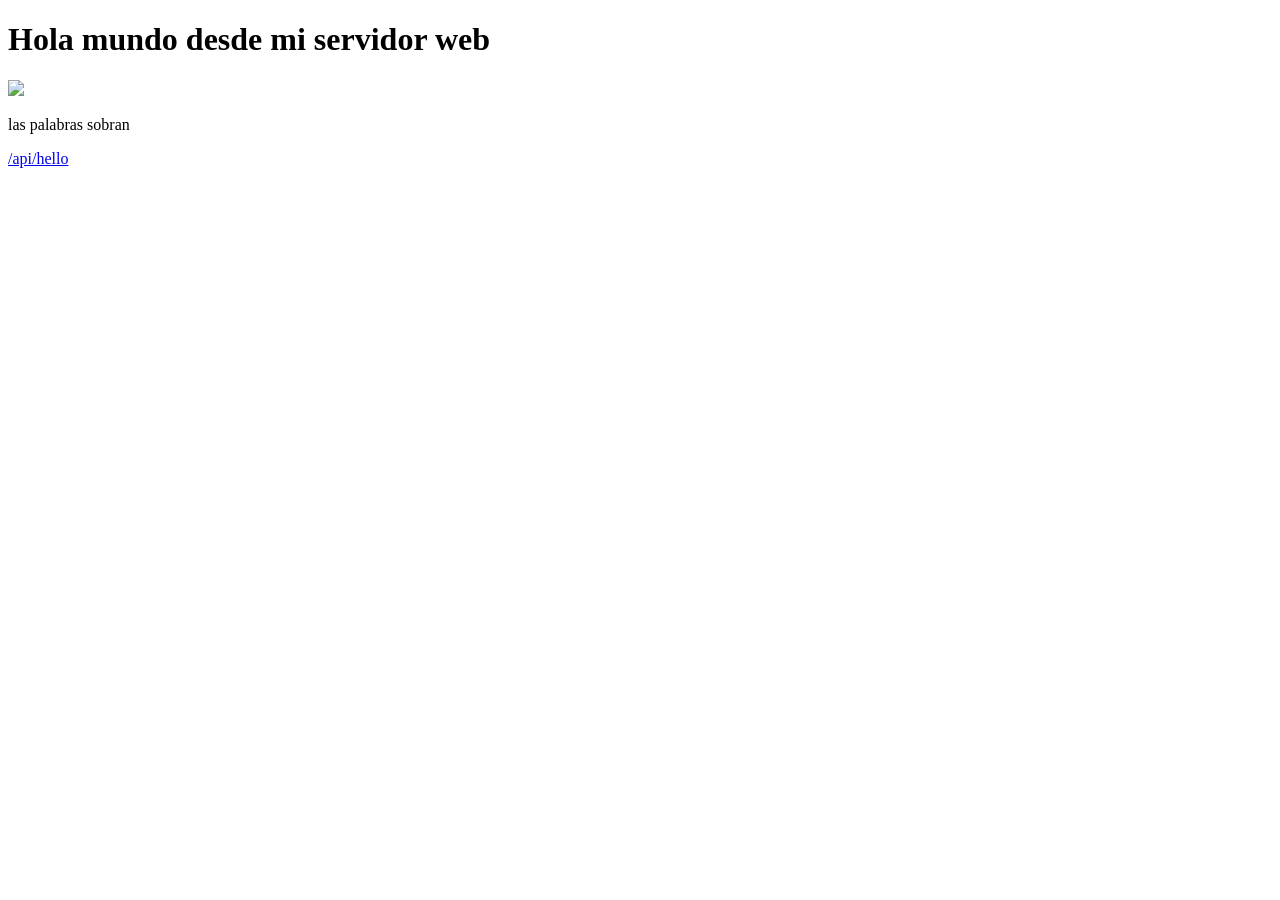
==== src/main/resources/static/index.html @ 337ae67b "subiendo la practica 1" ====
<!DOCTYPE html>
<html lang="en">
<head>
    <meta charset="UTF-8">
    <title>Mi primer server</title>
</head>
<body>
    <h1> Hola mundo desde mi servidor web</h1>
    <img src="https://i.ibb.co/gZKgPH7c/imagen-random.jpg">
    <p>las palabras sobran</p>
    <a href="/api/hello">/api/hello</a>
</body>
</html>
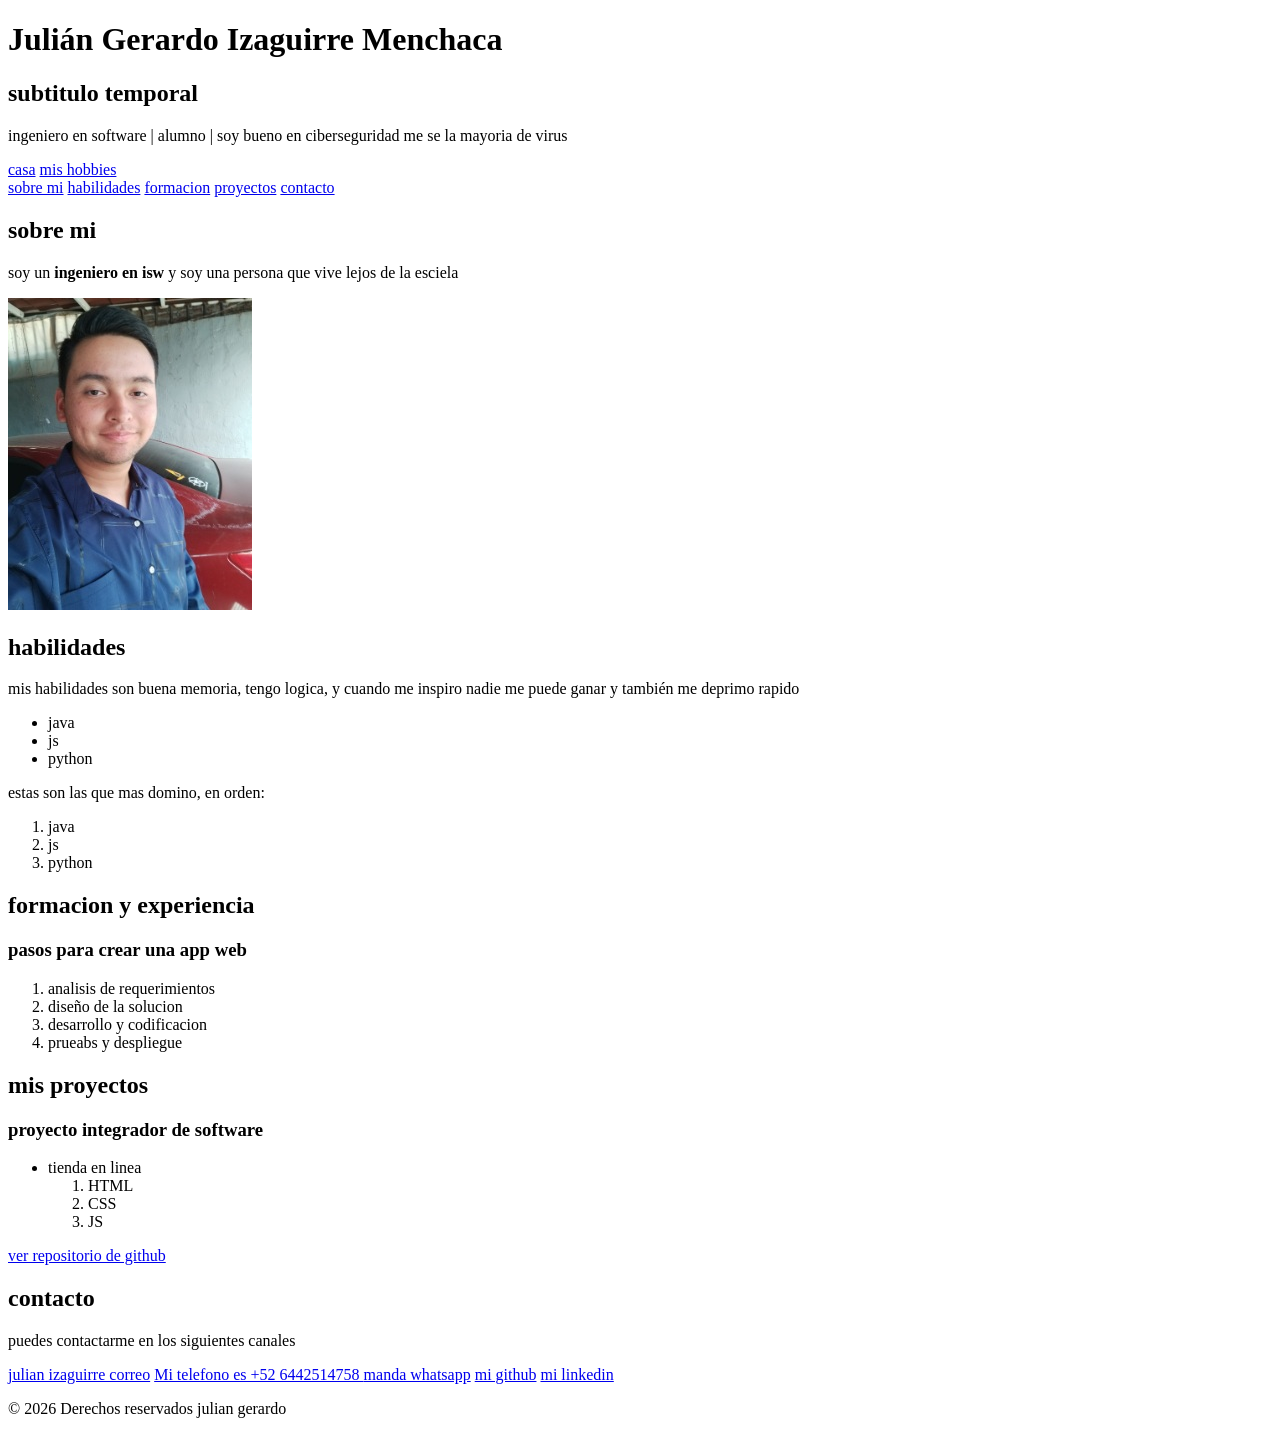
==== commit 63d1962a: "subiendo la practica 2" ====
--- a/src/main/resources/static/index.html
+++ b/src/main/resources/static/index.html
@@ -2,12 +2,89 @@
 <html lang="en">
 <head>
     <meta charset="UTF-8">
-    <title>Mi primer server</title>
+    <title>Mi portafolio personal</title>
+    <meta name="viewport" content="width=device-width, initia-scale=1.0">
+    <meta name="description" content="portafolio profesional del inge julian izaguirre">
+    <meta name="keywords" content="portafolio, ingeniero en isw">
+    <meta name="author" content="julian gerardo izaguirre menchaca">
+    <meta name="robots" content="index, follow">
+    <link rel="shortcut icon" href="favicon.ico" type="image/x-icon">
 </head>
 <body>
-    <h1> Hola mundo desde mi servidor web</h1>
-    <img src="https://i.ibb.co/gZKgPH7c/imagen-random.jpg">
-    <p>las palabras sobran</p>
-    <a href="/api/hello">/api/hello</a>
+    <header>
+        <h1>Julián Gerardo Izaguirre Menchaca</h1>
+        <h2>subtitulo temporal</h2>
+        <p>ingeniero en software | alumno | soy bueno en  ciberseguridad me se la mayoria de virus</p>
+        <nav>
+            <a href="index.html">casa</a>
+            <a href="hobbies.html">mis hobbies</a>
+        </nav>
+        <nav>
+            <a href="#sobre-mi">sobre mi</a>
+            <a href="#habilidades">habilidades</a>
+            <a href="#formacion">formacion</a>
+            <a href="#proyecto">proyectos</a>
+            <a href="#contacto">contacto</a>
+        </nav>
+    </header>
+    <main>
+        <section id="sobre-mi">
+            <h2>sobre mi</h2>
+            <p>soy un <strong>ingeniero en isw</strong> y soy una persona que vive lejos de la esciela</p>
+            <img src="yo.jpg" alt="foto de perfil del guapo de julian">
+        </section>
+        <section id="habilidades">
+            <h2>habilidades </h2>
+            <p>mis habilidades son buena memoria, tengo logica, y cuando me inspiro nadie me puede ganar
+                y también me deprimo rapido</p>
+            <ul>
+                <li>java</li>
+                <li>js</li>
+                <li>python</li>
+            </ul>
+            <p>estas son las que mas domino, en orden:</p>
+            <ol>
+                <li>java</li>
+                <li>js</li>
+                <li>python</li>
+            </ol>
+        </section>
+        <section id="formacion">
+            <h2>formacion y experiencia</h2>
+            <h3>pasos para crear una app web</h3>
+            <ol>
+                <li>analisis de requerimientos</li>
+                <li>diseño de la solucion</li>
+                <li>desarrollo y codificacion</li>
+                <li>prueabs y despliegue</li>
+            </ol>
+        </section>
+        <section id="proyecto">
+            <h2>mis proyectos</h2>
+            <h3>proyecto integrador de software</h3>
+            <ul>
+                <li>tienda en linea
+                    <ol>
+                        <li>HTML</li>
+                        <li>CSS</li>
+                        <li>JS</li>
+                    </ol>
+                </li>
+            </ul>
+            <a href="https://github.com/worleplex" target="_blank" rel="noopener">ver repositorio de github</a>
+        </section>
+        <article id="contacto">
+            <h2>contacto</h2>
+            <p>puedes contactarme en los siguientes canales</p>
+            <a href="mailto:julian.izaguirre262758@potros.itson.edu.mx">julian izaguirre correo</a>
+            <a href="tel:+526442514758">Mi telefono es +52 6442514758 </a>
+            <a href="https://wa.me/526442514758?text=Hola me comunico desde el itson">manda whatsapp</a>
+            <a href="https://github.com/worleplex" target="_blank" rel="noopener">mi github</a>
+            <a href="https://www.linkedin.com/in/julian-gerardo-izaguirre-menchaca-2a6549433" target="_blank" rel="noopener">mi linkedin</a>
+        </article>
+    </main>
+    <footer>
+        <p>&copy; 2026 Derechos reservados julian gerardo</p>
+    </footer>
 </body>
 </html>
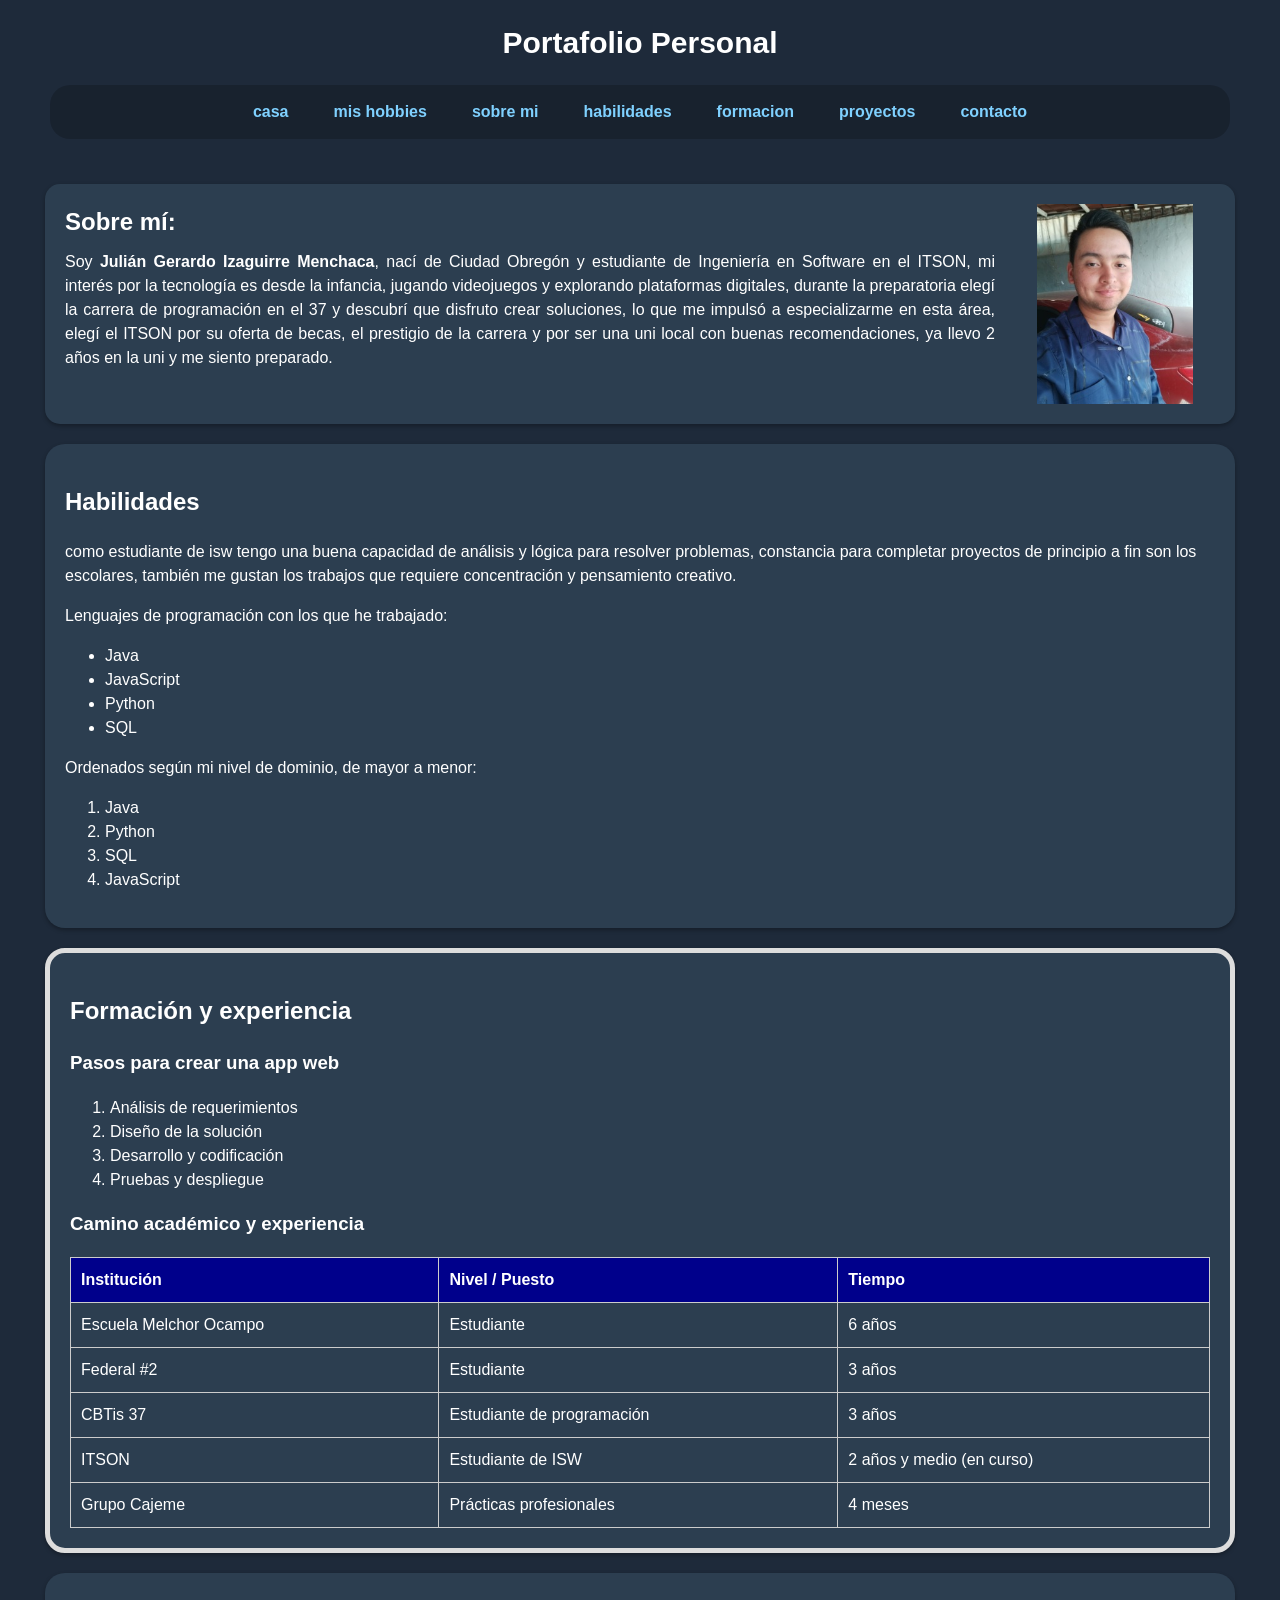
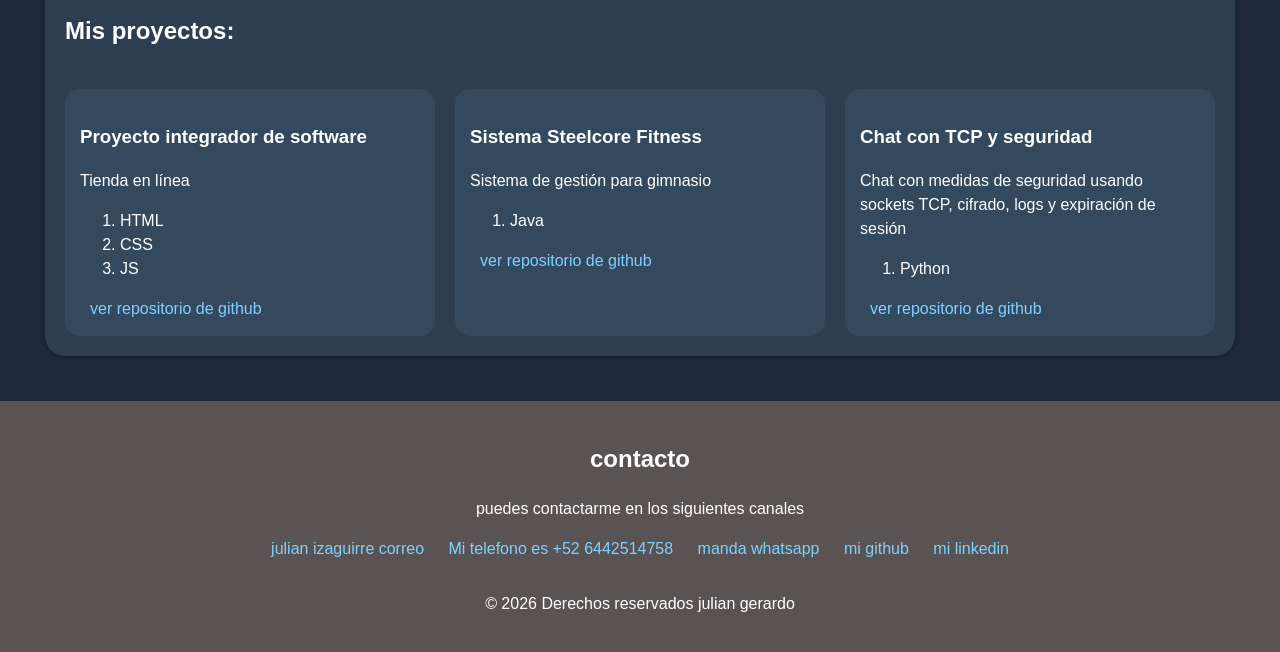
==== commit 850ee9f3: "subiendo la hoja de estilos y los ultimos detalles del portafolio" ====
--- a/src/main/resources/static/index.html
+++ b/src/main/resources/static/index.html
@@ -9,82 +9,158 @@
     <meta name="author" content="julian gerardo izaguirre menchaca">
     <meta name="robots" content="index, follow">
     <link rel="shortcut icon" href="favicon.ico" type="image/x-icon">
+
+    <style>
+        * {
+            font-family: Arial, "Arial Black", "Times New Roman";
+        }
+        h1 {
+            font-size: 30px !important;
+        }
+    </style>
+
+    <link rel="stylesheet" href="css/style.css">
 </head>
 <body>
-    <header>
-        <h1>Julián Gerardo Izaguirre Menchaca</h1>
-        <h2>subtitulo temporal</h2>
-        <p>ingeniero en software | alumno | soy bueno en  ciberseguridad me se la mayoria de virus</p>
-        <nav>
-            <a href="index.html">casa</a>
-            <a href="hobbies.html">mis hobbies</a>
-        </nav>
-        <nav>
-            <a href="#sobre-mi">sobre mi</a>
-            <a href="#habilidades">habilidades</a>
-            <a href="#formacion">formacion</a>
-            <a href="#proyecto">proyectos</a>
-            <a href="#contacto">contacto</a>
-        </nav>
-    </header>
-    <main>
-        <section id="sobre-mi">
-            <h2>sobre mi</h2>
-            <p>soy un <strong>ingeniero en isw</strong> y soy una persona que vive lejos de la esciela</p>
-            <img src="yo.jpg" alt="foto de perfil del guapo de julian">
-        </section>
-        <section id="habilidades">
-            <h2>habilidades </h2>
-            <p>mis habilidades son buena memoria, tengo logica, y cuando me inspiro nadie me puede ganar
-                y también me deprimo rapido</p>
-            <ul>
-                <li>java</li>
-                <li>js</li>
-                <li>python</li>
-            </ul>
-            <p>estas son las que mas domino, en orden:</p>
+<header>
+    <h1 id="titulo-principal" class="title">Portafolio Personal</h1>
+    <!-- esto no lo ocupo son datos sobre mi tambien y ya tengo la sección especial para eso
+    <h2>subtitulo temporal</h2>
+    <p>ingeniero en software | alumno | soy bueno en  ciberseguridad me se la mayoria de virus</p>
+    -->
+    <nav>
+        <a href="index.html">casa</a>
+        <a href="hobbies.html">mis hobbies</a>
+        <a href="#sobre-mi">sobre mi</a>
+        <a href="#habilidades">habilidades</a>
+        <a href="#formacion">formacion</a>
+        <a href="#proyecto">proyectos</a>
+        <a href="#contacto">contacto</a>
+    </nav>
+</header>
+<main>
+    <section id="sobre-mi">
+        <!-- voy aplicar un viejo truco de mi prepa para poner la imagen a un lado con el div -->
+        <div class="sobre-mi-imagen">
+            <h2 class="destacado">Sobre mí:</h2>
+            <p class="destacado">
+                Soy <strong>Julián Gerardo Izaguirre Menchaca</strong>, nací de Ciudad Obregón y estudiante de
+                Ingeniería en Software en el ITSON, mi interés por la tecnología es desde la infancia, jugando videojuegos
+                y explorando plataformas digitales, durante la preparatoria elegí la carrera de programación en el 37
+                y descubrí que disfruto crear soluciones, lo que me impulsó a especializarme en esta área,
+                elegí el ITSON por su oferta de becas, el prestigio de la carrera y por ser una uni local
+                con buenas recomendaciones, ya llevo 2 años en la uni y me siento preparado.
+            </p>
+        </div>
+        <img src="yo.jpg" alt="foto de perfil del guapo de julian" class="mifotito">
+    </section>
+    <section id="habilidades">
+        <h2>Habilidades</h2>
+        <p>
+            como estudiante de isw tengo una buena capacidad de análisis y lógica para resolver problemas,
+            constancia para completar proyectos de principio a fin son los escolares, también me gustan los
+            trabajos que requiere concentración y pensamiento creativo.
+        </p>
+        <p>Lenguajes de programación con los que he trabajado:</p>
+        <ul>
+            <li>Java</li>
+            <li>JavaScript</li>
+            <li>Python</li>
+            <li>SQL</li>
+        </ul>
+        <p>Ordenados según mi nivel de dominio, de mayor a menor:</p>
+        <ol>
+            <li>Java</li>
+            <li>Python</li>
+            <li>SQL</li>
+            <li>JavaScript</li>
+        </ol>
+    </section>
+    <section id="formacion">
+        <h2>Formación y experiencia</h2>
+        <h3>Pasos para crear una app web</h3>
+        <ol>
+            <li>Análisis de requerimientos</li>
+            <li>Diseño de la solución</li>
+            <li>Desarrollo y codificación</li>
+            <li>Pruebas y despliegue</li>
+        </ol>
+        <h3>Camino académico y experiencia</h3>
+        <table class="tabla-bonita">
+            <tr>
+                <th>Institución</th>
+                <th>Nivel / Puesto</th>
+                <th>Tiempo</th>
+            </tr>
+            <tr>
+                <td>Escuela Melchor Ocampo</td>
+                <td>Estudiante</td>
+                <td>6 años</td>
+            </tr>
+            <tr>
+                <td>Federal #2</td>
+                <td>Estudiante</td>
+                <td>3 años</td>
+            </tr>
+            <tr>
+                <td>CBTis 37</td>
+                <td>Estudiante de programación</td>
+                <td>3 años</td>
+            </tr>
+            <tr>
+                <td>ITSON</td>
+                <td>Estudiante de ISW</td>
+                <td>2 años y medio (en curso)</td>
+            </tr>
+            <tr>
+                <td>Grupo Cajeme</td>
+                <td>Prácticas profesionales</td>
+                <td>4 meses</td>
+            </tr>
+        </table>
+    </section>
+    <section id="proyecto">
+        <h2>Mis proyectos:</h2>
+        <article class="proyecto-item">
+            <h3>Proyecto integrador de software</h3>
+            <p>Tienda en línea</p>
             <ol>
-                <li>java</li>
-                <li>js</li>
-                <li>python</li>
+                <li>HTML</li>
+                <li>CSS</li>
+                <li>JS</li>
             </ol>
-        </section>
-        <section id="formacion">
-            <h2>formacion y experiencia</h2>
-            <h3>pasos para crear una app web</h3>
+            <a href="https://github.com/worleplex/JhSublimaciones2006.git" target="_blank" rel="noopener">ver repositorio de github</a>
+        </article>
+        <article class="proyecto-item">
+            <h3>Sistema Steelcore Fitness</h3>
+            <p>Sistema de gestión para gimnasio</p>
             <ol>
-                <li>analisis de requerimientos</li>
-                <li>diseño de la solucion</li>
-                <li>desarrollo y codificacion</li>
-                <li>prueabs y despliegue</li>
+                <li>Java</li>
             </ol>
-        </section>
-        <section id="proyecto">
-            <h2>mis proyectos</h2>
-            <h3>proyecto integrador de software</h3>
-            <ul>
-                <li>tienda en linea
-                    <ol>
-                        <li>HTML</li>
-                        <li>CSS</li>
-                        <li>JS</li>
-                    </ol>
-                </li>
-            </ul>
-            <a href="https://github.com/worleplex" target="_blank" rel="noopener">ver repositorio de github</a>
-        </section>
-        <article id="contacto">
-            <h2>contacto</h2>
-            <p>puedes contactarme en los siguientes canales</p>
-            <a href="mailto:julian.izaguirre262758@potros.itson.edu.mx">julian izaguirre correo</a>
-            <a href="tel:+526442514758">Mi telefono es +52 6442514758 </a>
-            <a href="https://wa.me/526442514758?text=Hola me comunico desde el itson">manda whatsapp</a>
-            <a href="https://github.com/worleplex" target="_blank" rel="noopener">mi github</a>
-            <a href="https://www.linkedin.com/in/julian-gerardo-izaguirre-menchaca-2a6549433" target="_blank" rel="noopener">mi linkedin</a>
+            <a href="https://github.com/luisbeltran269817/proyecto_diseno_steelcore_fitness.git" target="_blank" rel="noopener">ver repositorio de github</a>
         </article>
-    </main>
-    <footer>
-        <p>&copy; 2026 Derechos reservados julian gerardo</p>
-    </footer>
+        <article class="proyecto-item">
+            <h3>Chat con TCP y seguridad</h3>
+            <p>Chat con medidas de seguridad usando sockets TCP, cifrado, logs y expiración de sesión</p>
+            <ol>
+                <li>Python</li>
+            </ol>
+            <a href="https://github.com/AndreVegaR/ProyectoSeguridad.git" target="_blank" rel="noopener">ver repositorio de github</a>
+        </article>
+    </section>
+    <!-- me gusta mas mis contactos en el pie de pagina que es donde usualmente los pongo y me acostumbre a verlos ahi -->
+</main>
+<footer>
+    <article id="contacto">
+        <h2>contacto</h2>
+        <p>puedes contactarme en los siguientes canales</p>
+        <a href="mailto:julian.izaguirre262758@potros.itson.edu.mx">julian izaguirre correo</a>
+        <a href="tel:+526442514758">Mi telefono es +52 6442514758 </a>
+        <a href="https://wa.me/526442514758?text=Hola%20me%20comunico%20desde%20el%20itsn">manda whatsapp</a>
+        <a href="https://github.com/worleplex" target="_blank" rel="noopener">mi github</a>
+        <a href="https://www.linkedin.com/in/julian-gerardo-izaguirre-menchaca-2a6549433" target="_blank" rel="noopener">mi linkedin</a>
+    </article>
+    <p>&copy; 2026 Derechos reservados julian gerardo</p>
+</footer>
 </body>
 </html>
--- a/src/main/resources/static/css/style.css
+++ b/src/main/resources/static/css/style.css
@@ -0,0 +1,175 @@
+/*
+h1 {
+    font-size: 35px;
+}
+
+#titulo-principal {
+    font-size: 100px;
+}
+
+.title {
+    font-size: 25px;
+}
+ */
+body {
+    font-family: Arial, Tahoma, Verdan-a;
+    background-color: #1e2a3a;
+    color: white;
+    line-height: 1.5;
+    margin: 0;
+    padding: 0;
+    min-height: 100vh;
+    display: flex;
+    flex-direction: column;
+}
+
+h1, h2, h3 {
+    color: #ffffff;
+    width: 100%;
+}
+
+#formacion {
+    background-color: #573636;
+    border: 5px solid #ddd;
+    padding: 20px;
+    margin: 20px;
+    border-radius: 20px;
+    /*margin-top: 10px;
+    margin: 20px 10px 20px 5px
+     */
+}
+
+#sobre-mi {
+    background-color: #2c3e50;
+    box-shadow: 0 2px 4px rgba(0,0,0,0.3);
+    display: flex;
+    align-items: flex-start;
+    gap: 20px;
+    padding: 20px;
+    margin: 20px;
+    border-radius: 15px;
+}
+
+.sobre-mi-imagen {
+    flex: 1;
+}
+
+.destacado {
+    text-align: justify;
+    margin: 0 0 10px 0;
+}
+
+.mifotito {
+    width: 200px;
+    height: 200px;
+    object-fit: contain;
+    border-radius: 15px;
+    margin: 0;
+}
+
+.tabla-bonita {
+    width: 100%;
+    border-collapse: collapse;
+    margin-top: 10px;
+}
+
+.tabla-bonita th, .tabla-bonita td {
+    border: 1px solid #ccc;
+    padding: 10px;
+    text-align: left;
+}
+
+.tabla-bonita th {
+    background-color: darkblue;
+    color: white;
+}
+
+main {
+    margin: 25px;
+    flex: 1;
+}
+
+footer {
+    background: #5a5353;
+    padding: 20px 0;
+    text-align: center;
+}
+
+#titulo-principal {
+    text-align: center;
+}
+
+nav {
+    display: flex;
+    justify-content: center;
+    gap: 25px;
+    padding: 15px;
+    background: rgba(0, 0, 0, 0.2);
+    border-radius: 20px;
+    font-family: Arial, Tahoma, Verdan-a;
+    font-size: 16px;
+    margin-right: 50px;
+    margin-left: 50px;
+}
+
+nav a {
+    color: #7fd1ff;
+    text-decoration: none;
+    font-weight: bold;
+    transition: color 0.2s ease;
+}
+/** no me acordaba del hover lo bueno es la tabla que esta en ivirtual*/
+nav a:hover {
+    color: #ffffff;
+    text-decoration: underline;
+}
+
+#habilidades, #formacion {
+    background-color: #2c3e50;
+    padding: 20px;
+    margin: 20px;
+    border-radius: 20px;
+    box-shadow: 0 2px 4px rgba(0,0,0,0.3);
+}
+
+#contacto {
+    padding-bottom: 15px;
+}
+
+a {
+    color: #7fd1ff;
+    text-decoration: none;
+    margin: 0 10px;
+}
+
+a:hover {
+    color: #ffffff;
+    text-decoration: underline;
+}
+
+#proyecto {
+    background-color: #2c3e50;
+    padding: 20px;
+    margin: 20px;
+    border-radius: 20px;
+    box-shadow: 0 2px 4px rgba(0,0,0,0.3);
+    display: flex;
+    gap: 20px;
+    flex-wrap: wrap;
+}
+
+.proyecto-item {
+    flex: 1;
+    min-width: 200px;
+    background-color: #34495e;
+    padding: 15px;
+    border-radius: 15px;
+}
+
+#hobbies {
+    background-color: #2c3e50;
+    padding: 20px;
+    margin: 20px;
+    border-radius: 20px;
+    box-shadow: 0 2px 4px rgba(0,0,0,0.3);
+}
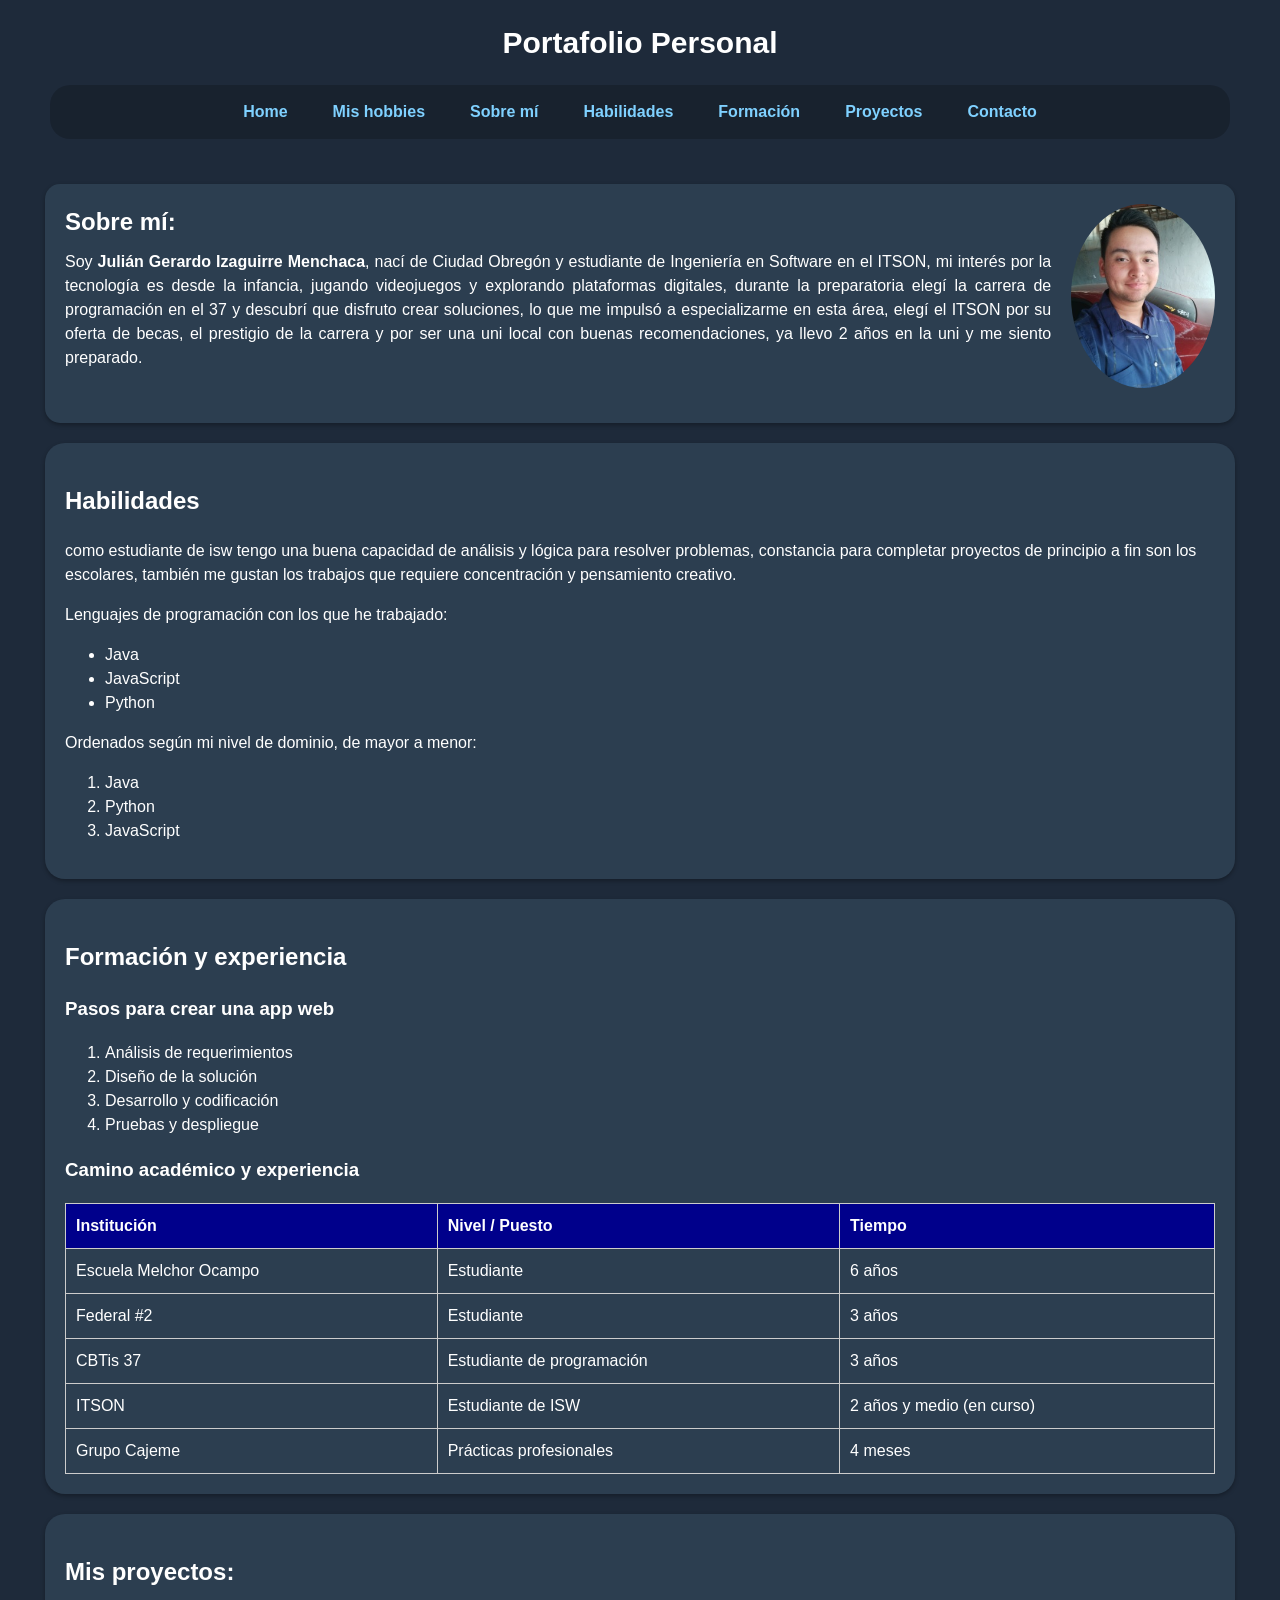
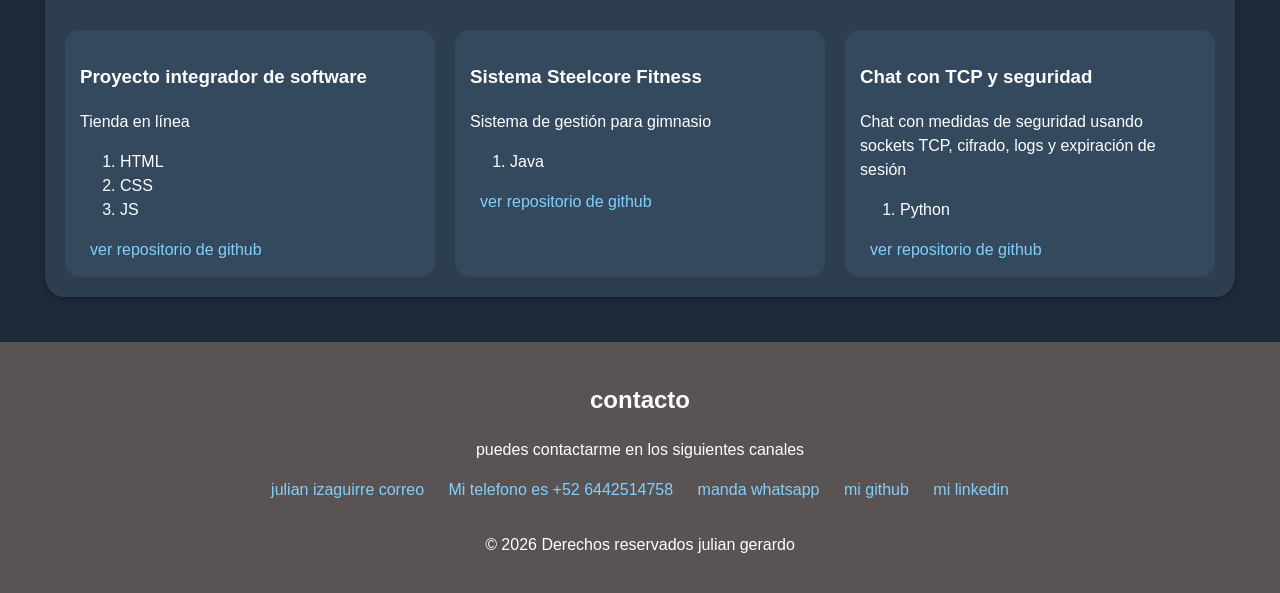
==== commit d9cace60: "Aplico grid, flexbox, variables CSS y pseudoClases al portafolio" ====
--- a/src/main/resources/static/index.html
+++ b/src/main/resources/static/index.html
@@ -29,30 +29,27 @@
     <p>ingeniero en software | alumno | soy bueno en  ciberseguridad me se la mayoria de virus</p>
     -->
     <nav>
-        <a href="index.html">casa</a>
-        <a href="hobbies.html">mis hobbies</a>
-        <a href="#sobre-mi">sobre mi</a>
-        <a href="#habilidades">habilidades</a>
-        <a href="#formacion">formacion</a>
-        <a href="#proyecto">proyectos</a>
-        <a href="#contacto">contacto</a>
+        <a href="index.html">Home</a>
+        <a href="hobbies.html">Mis hobbies</a>
+        <a href="#sobre-mi">Sobre mí</a>
+        <a href="#habilidades">Habilidades</a>
+        <a href="#formacion">Formación</a>
+        <a href="#proyecto">Proyectos</a>
+        <a href="#contacto">Contacto</a>
     </nav>
 </header>
 <main>
     <section id="sobre-mi">
-        <!-- voy aplicar un viejo truco de mi prepa para poner la imagen a un lado con el div -->
-        <div class="sobre-mi-imagen">
-            <h2 class="destacado">Sobre mí:</h2>
-            <p class="destacado">
-                Soy <strong>Julián Gerardo Izaguirre Menchaca</strong>, nací de Ciudad Obregón y estudiante de
-                Ingeniería en Software en el ITSON, mi interés por la tecnología es desde la infancia, jugando videojuegos
-                y explorando plataformas digitales, durante la preparatoria elegí la carrera de programación en el 37
-                y descubrí que disfruto crear soluciones, lo que me impulsó a especializarme en esta área,
-                elegí el ITSON por su oferta de becas, el prestigio de la carrera y por ser una uni local
-                con buenas recomendaciones, ya llevo 2 años en la uni y me siento preparado.
-            </p>
-        </div>
         <img src="yo.jpg" alt="foto de perfil del guapo de julian" class="mifotito">
+        <h2 class="destacado">Sobre mí:</h2>
+        <p class="destacado">
+            Soy <strong>Julián Gerardo Izaguirre Menchaca</strong>, nací de Ciudad Obregón y estudiante de
+            Ingeniería en Software en el ITSON, mi interés por la tecnología es desde la infancia, jugando videojuegos
+            y explorando plataformas digitales, durante la preparatoria elegí la carrera de programación en el 37
+            y descubrí que disfruto crear soluciones, lo que me impulsó a especializarme en esta área,
+            elegí el ITSON por su oferta de becas, el prestigio de la carrera y por ser una uni local
+            con buenas recomendaciones, ya llevo 2 años en la uni y me siento preparado.
+        </p>
     </section>
     <section id="habilidades">
         <h2>Habilidades</h2>
@@ -66,13 +63,11 @@
             <li>Java</li>
             <li>JavaScript</li>
             <li>Python</li>
-            <li>SQL</li>
         </ul>
         <p>Ordenados según mi nivel de dominio, de mayor a menor:</p>
         <ol>
             <li>Java</li>
             <li>Python</li>
-            <li>SQL</li>
             <li>JavaScript</li>
         </ol>
     </section>
--- a/src/main/resources/static/css/style.css
+++ b/src/main/resources/static/css/style.css
@@ -11,47 +11,48 @@
     font-size: 25px;
 }
  */
+
+:root {
+    --color-fondo-body: #1e2a3a;
+    --color-fondo-seccion: #2c3e50;
+    --color-fondo-formacion: #573636;
+    --color-fondo-tarjeta: #34495e;
+    --color-footer: #5a5353;
+    --color-texto: #ffffff;
+    --color-link: #7fd1ff;
+    --sombra-suave: 0 2px 4px rgba(0,0,0,0.3);
+}
+
 body {
     font-family: Arial, Tahoma, Verdan-a;
-    background-color: #1e2a3a;
-    color: white;
+    background-color: var(--color-fondo-body);
+    color: var(--color-texto);
     line-height: 1.5;
     margin: 0;
     padding: 0;
     min-height: 100vh;
-    display: flex;
-    flex-direction: column;
+    display: grid;
+    grid-template-rows: auto 1fr auto;
 }
 
 h1, h2, h3 {
-    color: #ffffff;
+    color: var(--color-texto);
     width: 100%;
 }
 
 #formacion {
-    background-color: #573636;
-    border: 5px solid #ddd;
-    padding: 20px;
-    margin: 20px;
-    border-radius: 20px;
-    /*margin-top: 10px;
-    margin: 20px 10px 20px 5px
-     */
+    background-color: var(--color-fondo-formacion);
+    padding: 20px;
+    margin: 20px;
 }
 
 #sobre-mi {
-    background-color: #2c3e50;
-    box-shadow: 0 2px 4px rgba(0,0,0,0.3);
-    display: flex;
-    align-items: flex-start;
-    gap: 20px;
+    background-color: var(--color-fondo-seccion);
+    box-shadow: var(--sombra-suave);
     padding: 20px;
     margin: 20px;
     border-radius: 15px;
-}
-
-.sobre-mi-imagen {
-    flex: 1;
+    overflow: auto;
 }
 
 .destacado {
@@ -60,11 +61,13 @@
 }
 
 .mifotito {
-    width: 200px;
-    height: 200px;
-    object-fit: contain;
-    border-radius: 15px;
-    margin: 0;
+    width: 12.5%;
+    min-width: 120px;
+    height: auto;
+    object-fit: cover;
+    border-radius: 50%;
+    float: right;
+    margin: 0 0 15px 20px;
 }
 
 .tabla-bonita {
@@ -86,11 +89,10 @@
 
 main {
     margin: 25px;
-    flex: 1;
 }
 
 footer {
-    background: #5a5353;
+    background: var(--color-footer);
     padding: 20px 0;
     text-align: center;
 }
@@ -113,23 +115,23 @@
 }
 
 nav a {
-    color: #7fd1ff;
+    color: var(--color-link);
     text-decoration: none;
     font-weight: bold;
-    transition: color 0.2s ease;
-}
-/** no me acordaba del hover lo bueno es la tabla que esta en ivirtual*/
+    transition: color 0.3s ease;
+}
+
 nav a:hover {
-    color: #ffffff;
+    color: var(--color-texto);
     text-decoration: underline;
 }
 
 #habilidades, #formacion {
-    background-color: #2c3e50;
-    padding: 20px;
-    margin: 20px;
-    border-radius: 20px;
-    box-shadow: 0 2px 4px rgba(0,0,0,0.3);
+    background-color: var(--color-fondo-seccion);
+    padding: 20px;
+    margin: 20px;
+    border-radius: 20px;
+    box-shadow: var(--sombra-suave);
 }
 
 #contacto {
@@ -137,22 +139,22 @@
 }
 
 a {
-    color: #7fd1ff;
+    color: var(--color-link);
     text-decoration: none;
     margin: 0 10px;
 }
 
 a:hover {
-    color: #ffffff;
+    color: var(--color-texto);
     text-decoration: underline;
 }
 
 #proyecto {
-    background-color: #2c3e50;
-    padding: 20px;
-    margin: 20px;
-    border-radius: 20px;
-    box-shadow: 0 2px 4px rgba(0,0,0,0.3);
+    background-color: var(--color-fondo-seccion);
+    padding: 20px;
+    margin: 20px;
+    border-radius: 20px;
+    box-shadow: var(--sombra-suave);
     display: flex;
     gap: 20px;
     flex-wrap: wrap;
@@ -161,15 +163,53 @@
 .proyecto-item {
     flex: 1;
     min-width: 200px;
-    background-color: #34495e;
+    background-color: var(--color-fondo-tarjeta);
     padding: 15px;
     border-radius: 15px;
 }
 
+/* ---- HOBBIES ---- */
+
 #hobbies {
-    background-color: #2c3e50;
-    padding: 20px;
-    margin: 20px;
-    border-radius: 20px;
-    box-shadow: 0 2px 4px rgba(0,0,0,0.3);
+    background-color: var(--color-fondo-seccion);
+    padding: 20px;
+    margin: 5px;
+    border-radius: 20px;
+}
+
+.hobbies-grid {
+    display: grid;
+    grid-template-columns: repeat(auto-fit, minmax(180px, 1fr));
+    gap: 20px;
+    margin-top: 15px;
+}
+
+.tarjeta {
+    display: flex;
+    align-items: center;
+    gap: 12px;
+    background-color: var(--color-fondo-tarjeta);
+    padding: 20px;
+    border-radius: 15px;
+    box-shadow: var(--sombra-suave);
+    transition: transform 0.3s ease, box-shadow 0.3s ease;
+}
+
+.tarjeta:hover {
+    transform: translateY(-5px);
+    box-shadow: 0 8px 16px rgba(0,0,0,0.4);
+}
+
+.icono {
+    width: 40px;
+    height: 40px;
+    display: flex;
+    align-items: center;
+    justify-content: center;
+}
+
+.icono img {
+    width: 100%;
+    height: 100%;
+    object-fit: contain;
 }
